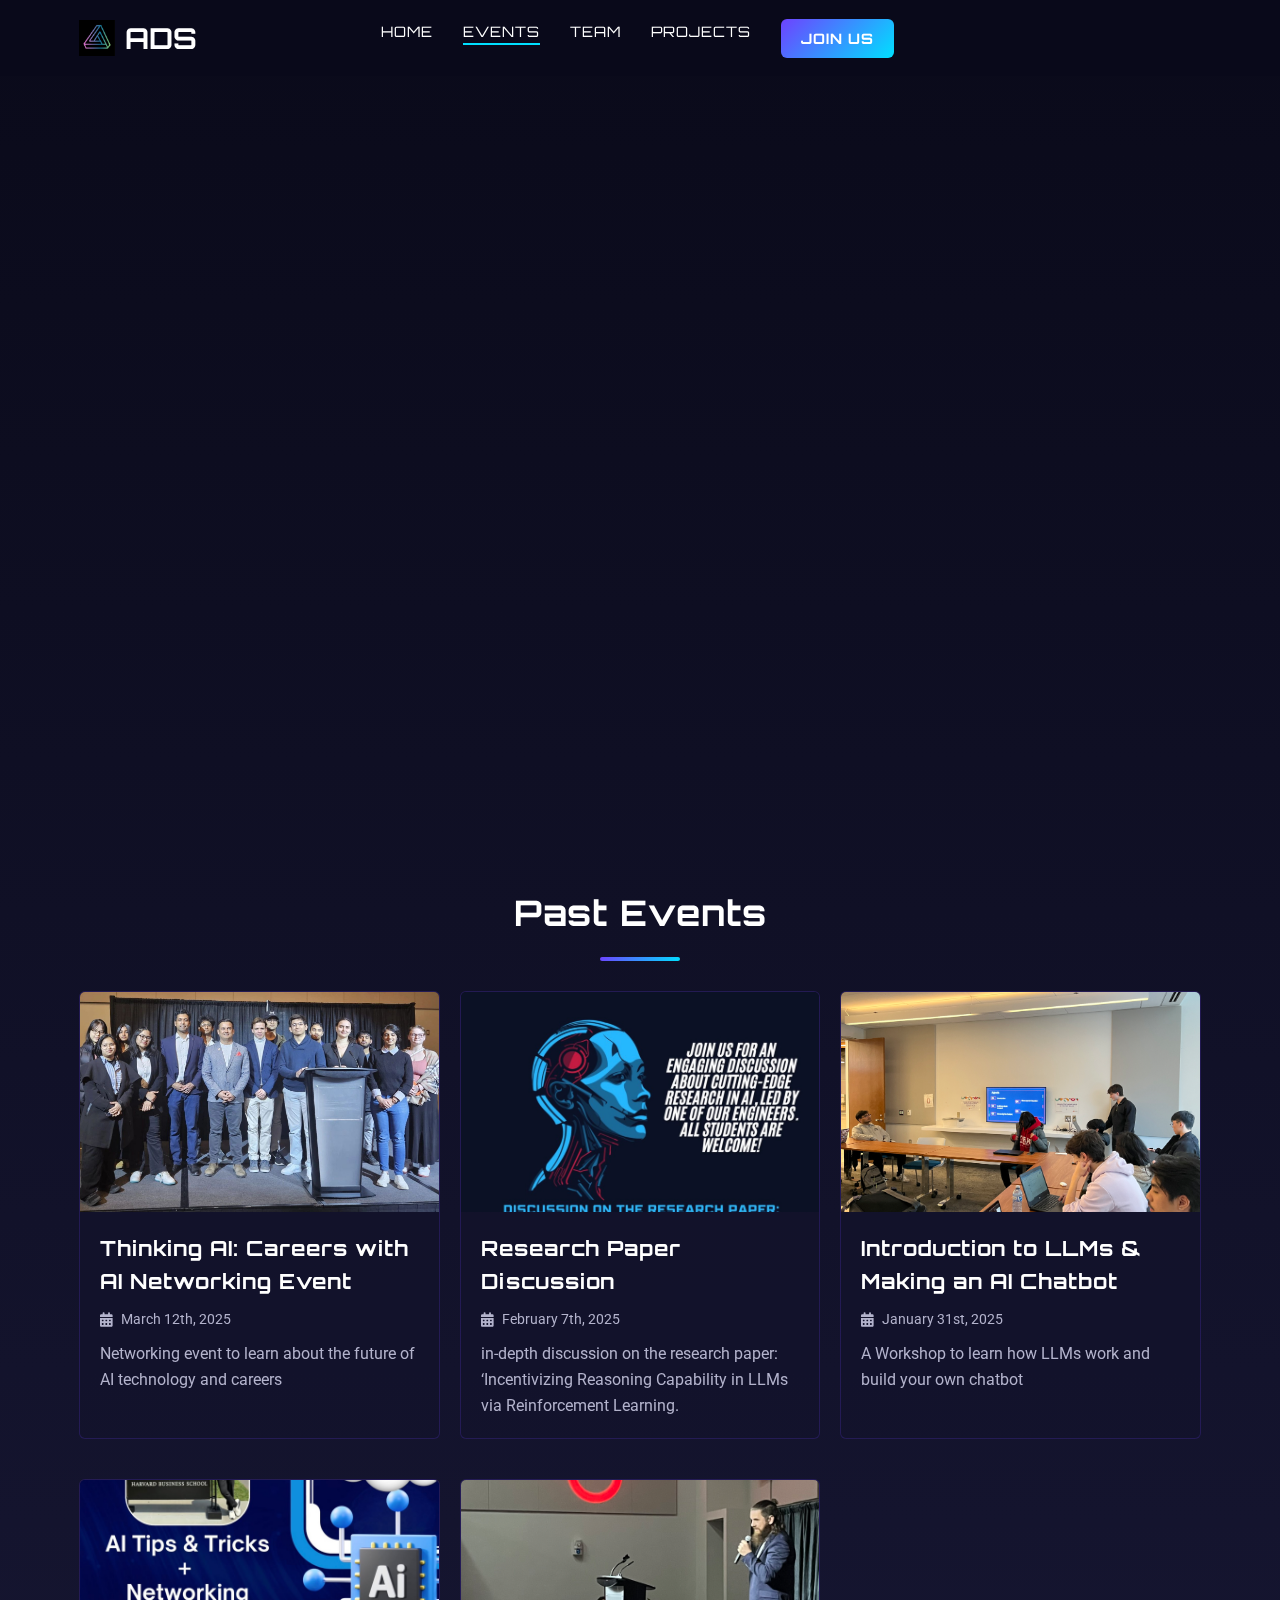
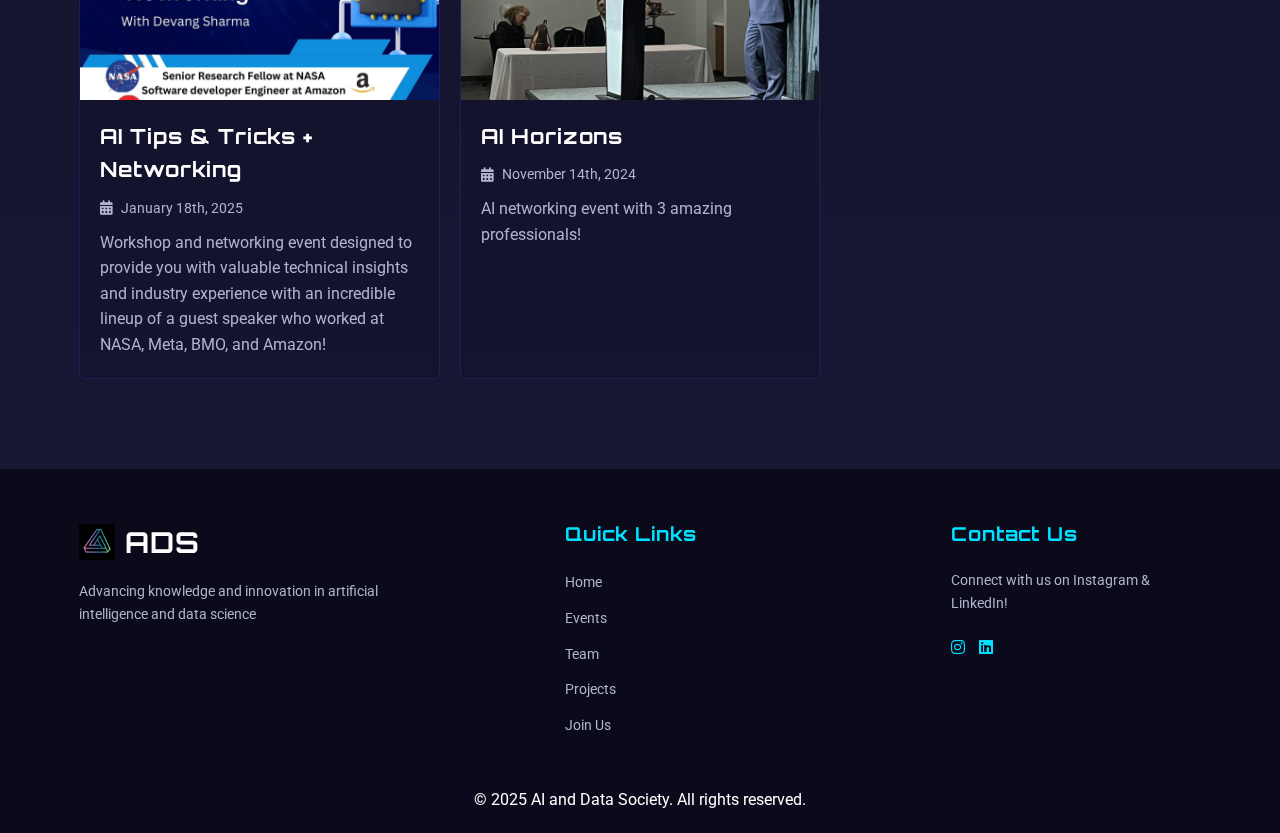
==== pages/events.html @ 5fe428db "Add files via upload" ====
<!DOCTYPE html>
<html lang="en">
<head>
    <meta charset="UTF-8">
    <meta name="viewport" content="width=device-width, initial-scale=1.0">
    <title>Events - AI and Data Society</title>
    <link rel="stylesheet" href="../css/style.css">
    <link rel="stylesheet" href="../css/animations.css">
    <link rel="stylesheet" href="https://cdnjs.cloudflare.com/ajax/libs/font-awesome/6.4.0/css/all.min.css">
    <link href="https://fonts.googleapis.com/css2?family=Orbitron:wght@400;700&family=Roboto:wght@300;400;700&display=swap" rel="stylesheet">
</head>
<body>
    <div class="circuit-bg"></div>
    
   <!-- Header -->
<header>
    <div class="container">
        <div class="logo">
            <img src="../images/logo.jpeg" alt="ADS Logo" class="logo-image">
            <a href="../index.html">ADS</a>
        </div>
        <nav>
            <ul>
                <li><a href="../index.html">Home</a></li>
                <li><a href="events.html" class="active">Events</a></li>
                <li><a href="team.html">Team</a></li>
                <li><a href="projects.html">Projects</a></li>
                <li><a href="https://discord.gg/Pwz5wjCJ" class="btn-primary">Join Us</a></li>
            </ul>
        </nav>
    </div>
</header>

    <!-- Page Banner -->
    <section class="page-banner">
        <div class="container">
            <h1>Events</h1>
            <p>Workshops, hackathons, and networking opportunities to enhance your AI and data science skills.</p>
        </div>
    </section>

    <!-- Upcoming Events -->
    <section class="events-section">
        <div class="container">
            <div class="section-header">
                <h2>Upcoming Events</h2>
                <div class="divider"></div>
            </div>
            <div class="events-list">
                <div class="event-card" id="event-1">
                    <div class="event-date">
                        <span class="day">12</span>
                        <span class="month">MAR</span>
                    </div>
                    <div class="event-details">
                        <h3>Thinking AI: Careers with AI Networking Event</h3>
                        <p class="event-time"><i class="fas fa-clock"></i> 5:00PM - 7:00PM</p>
                        <p class="event-location"><i class="fas fa-map-marker-alt"></i> Convention Center SSC</p>
                        <p class="event-description">Join us to learn about the future of AI technology and careers</p>
                        <div class="event-tags">
                            <span>Beginners</span>
                            <span>Workshop</span>
                            <span>Machine Learning</span>
                        </div>
                        <a href="#" class="btn-secondary" onclick="registerForEvent(1); return false;">Register</a>
                    </div>
                </div>
               
              
                
               
                
              
                </div>
            </div>
        </div>
    </section>

    <!-- Past Events -->
    <section class="past-events">
        <div class="container">
            <div class="section-header">
                <h2>Past Events</h2>
                <div class="divider"></div>
            </div>
            <div class="past-events-grid">
                <div class="past-event-card">
                    <div class="past-event-image">
                        <img src="../images/ainet1.jpeg" alt="Thinking AI: Careers with AI Networking Event">
                        <div class="image-overlay">
                            <span class="image-count">+5</span>
                        </div>
                    </div>
                    <div class="past-event-details">
                        <h3>Thinking AI: Careers with AI Networking Event</h3>
                        <p class="past-event-date"><i class="fas fa-calendar-alt"></i>March 12th, 2025</p>
                        <p>Networking event to learn about the future of AI technology and careers</p>
                    </div>
                    
                    <!-- Hidden gallery images -->
                    <div class="event-gallery" style="display: none;">
                        <img src="../images/ainet1.jpeg" alt="Workshop Day 1">
                        <img src="../images/ainet2.jpeg" alt="Workshop Day 1">
                        <img src="../images/ainet3.jpeg" alt="Text Processing Demo">
                      
                    </div>
                </div>

                <div class="past-event-card">
                    <div class="past-event-image">
                        <img src="../images/random1.jpeg" alt="Research Paper Discussion">
                       
                    </div>
                    <div class="past-event-details">
                        <h3>Research Paper Discussion</h3>
                        <p class="past-event-date"><i class="fas fa-calendar-alt"></i> February 7th, 2025</p>
                        <p> in-depth discussion on the research paper: ‘Incentivizing Reasoning Capability in LLMs via Reinforcement Learning.</p>
                    </div>
                    
                </div>

                <div class="past-event-card">
                    <div class="past-event-image">
                        <img src="../images/workshop1.jpeg" alt="Introduction to LLMs & Making an AI Chatbot ">
                        <div class="image-overlay">
                            <span class="image-count">+4</span>
                        </div>
                    </div>
                    <div class="past-event-details">
                        <h3>Introduction to LLMs & Making an AI Chatbot</h3>
                        <p class="past-event-date"><i class="fas fa-calendar-alt"></i> January 31st, 2025</p>
                        <p>A Workshop to learn how LLMs work and build your own chatbot</p>
                    </div>
                    
                    <!-- Hidden gallery images -->
                    <div class="event-gallery" style="display: none;">
                        <img src="../images/workshop1.jpeg" alt="Bootcamp Workshop">
                        <img src="../images/workshop2.jpeg" alt="Bootcamp Workshop">
                        <img src="../images/workshop3.jpeg" alt="Coding Session">
                        <img src="../images/workshop4.jpeg" alt="Group Discussion">
                       
                    </div>
                </div>

                <div class="past-event-card">
                    <div class="past-event-image">
                        <img src="../images/random2.jpeg" alt="AI Tips & Tricks + Networking">
                       
                    </div>
                    <div class="past-event-details">
                        <h3>AI Tips & Tricks + Networking</h3>
                        <p class="past-event-date"><i class="fas fa-calendar-alt"></i> January 18th, 2025</p>
                        <p>Workshop and networking event designed to provide you with valuable technical insights and industry experience with an incredible lineup of a guest speaker who worked at NASA, Meta, BMO, and Amazon!</p>
                    </div>
                    
                </div>
                
                <div class="past-event-card">
                    <div class="past-event-image">
                        <img src="../images/networking1.jpeg" alt="AI Horizons">
                        <div class="image-overlay">
                            <span class="image-count">+5</span>
                        </div>
                    </div>
                    <div class="past-event-details">
                        <h3>AI Horizons</h3>
                        <p class="past-event-date"><i class="fas fa-calendar-alt"></i> November 14th, 2024</p>
                        <p>AI networking event with 3 amazing professionals! </p>
                    </div>
                    
                    <!-- Hidden gallery images -->
                    <div class="event-gallery" style="display: none;">
                        <img src="../images/networking1.jpeg" alt="Research Presentation 1">
                        <img src="../images/networking2.jpeg" alt="Research Presentation 1">
                        <img src="../images/networking3.jpeg" alt="Panel Discussion">
                        <img src="../images/networking4.jpeg" alt="Research Poster Session">
                        <img src="../images/networking5.jpeg" alt="Keynote Speaker">
                       
                    </div>
                </div>
                
               
            </div>
        </div>
    </section>

    <!-- Modal/Lightbox to display the gallery -->
    <div id="gallery-modal" class="gallery-modal">
        <span class="close-modal">&times;</span>
        <div class="modal-content">
            <div class="gallery-slider">
                <!-- Images will be inserted here by JavaScript -->
            </div>
            <a class="prev-btn">&#10094;</a>
            <a class="next-btn">&#10095;</a>
        </div>
        <div class="gallery-thumbnails">
            <!-- Thumbnails will be inserted here by JavaScript -->
        </div>
    </div>

    <!-- Footer -->
    <footer>
        <div class="container">
            <div class="footer-content">
                <div class="footer-logo">
                    
                    <h3>
                        <img src="../images/logo.jpeg" alt="ADS Logo" class="logo-image">ADS</h3>
                    <p>Advancing knowledge and innovation in artificial intelligence and data science</p>
                </div>
                <div class="footer-links">
                    <h4>Quick Links</h4>
                    <ul>
                        <li><a href="../index.html">Home</a></li>
                        <li><a href="pages/events.html">Events</a></li>
                        <li><a href="pages/team.html">Team</a></li>
                        <li><a href="pages/projects.html">Projects</a></li>
                        <li><a href="https://linktr.ee/aianddatasocietyyorku?utm_source=linktree_profile_share&ltsid=64772a06-4e28-4e63-a13d-890682a0d814">Join Us</a></li>
                    </ul>
                </div>
                <div class="footer-contact">
                    <h4>Contact Us</h4>
                    <p>Connect with us on Instagram & LinkedIn!</p>
                    <!-- <p><i class="fas fa-map-marker-alt"></i> Science Building, Room 305</p> -->
                    <div class="social-links">
                        <!-- <a href="#"><i class="fab fa-twitter"></i></a> -->
                        <a href="https://www.instagram.com/adsyorku/"><i class="fab fa-instagram"></i></a>
                        <a href="https://www.linkedin.com/company/adsyorku"><i class="fab fa-linkedin"></i></a>
                        <!-- <a href="#"><i class="fab fa-github"></i></a> -->
                    </div>
                </div>
            </div>
            <div class="footer-bottom">
                <p>&copy; 2025 AI and Data Society. All rights reserved.</p>
            </div>
        </div>
    </footer>

    <script src="../js/script.js"></script>
</body>
</html>
---- css/style.css ----
/* Reset and Base Styles */
* {
    margin: 0;
    padding: 0;
    box-sizing: border-box;
}

:root {
    --primary-color: #6e42ff;
    --secondary-color: #00e0ff;
    --background-dark: #0a0a1a;
    --background-light: #12122c;
    --text-light: #ffffff;
    --text-dim: #b3b3cc;
    --gradient-primary: linear-gradient(135deg, #6e42ff 0%, #00e0ff 100%);
    --gradient-background: linear-gradient(to bottom, #0a0a1a, #1a1a3a);
    --transition-speed: 0.3s;
    --border-radius: 6px;
}

body {
    font-family: 'Roboto', sans-serif;
    background: var(--gradient-background);
    color: var(--text-light);
    line-height: 1.6;
    min-height: 100vh;
    overflow-x: hidden;
}

h1, h2, h3, h4, h5, h6 {
    font-family: 'Orbitron', sans-serif;
    margin-bottom: 0.5em;
    letter-spacing: 1px;
}

a {
    text-decoration: none;
    color: var(--text-light);
    transition: color var(--transition-speed);
}

a:hover {
    color: var(--secondary-color);
}

img {
    max-width: 100%;
}

.container {
    width: 90%;
    max-width: 1200px;
    margin: 0 auto;
    padding: 0 15px;
}

/* Circuit Background */
.circuit-bg {
    position: fixed;
    top: 0;
    left: 0;
    width: 100%;
    height: 100%;
    background-image: url('../images/circuit-bg.svg');
    background-size: cover;
    opacity: 0.1;
    z-index: -1;
    pointer-events: none;
}

/* Logo Styling */
.logo {
    display: flex;
    align-items: center;
}

.logo-image {
    height: 36px;
    margin-right: 10px;
}

.logo a {
    font-family: 'Orbitron', sans-serif;
    font-size: 1.8rem;
    font-weight: 700;
    color: var(--text-light);
}

/* Button Styles */
.btn-primary, .btn-secondary {
    display: inline-block;
    padding: 10px 25px;
    border-radius: var(--border-radius);
    font-family: 'Orbitron', sans-serif;
    font-weight: 700;
    text-transform: uppercase;
    letter-spacing: 1px;
    transition: all var(--transition-speed);
    cursor: pointer;
}

.btn-primary {
    background: var(--gradient-primary);
    color: var(--text-light);
    border: none;
}

.btn-primary:hover {
    transform: translateY(-3px);
    box-shadow: 0 5px 15px rgba(110, 66, 255, 0.4);
    color: var(--text-light);
}

.btn-secondary {
    background: transparent;
    color: var(--secondary-color);
    border: 2px solid var(--secondary-color);
}

.btn-secondary:hover {
    background-color: rgba(0, 224, 255, 0.1);
    transform: translateY(-3px);
    color: var(--secondary-color);
}

.center-button {
    text-align: center;
    margin-top: 30px;
}

/* Header Styles */
header {
    padding: 15px 0;
    position: fixed;
    width: 100%;
    top: 0;
    left: 0;
    z-index: 100;
    background: rgba(10, 10, 26, 0.95);
    backdrop-filter: blur(10px);
    transition: all var(--transition-speed);
}

header.scrolled {
    padding: 10px 0;
    box-shadow: 0 5px 20px rgba(0, 0, 0, 0.3);
}

header .container {
    display: flex;
    justify-content: space-between;
    align-items: center;
}

/* Mobile Navigation Toggle */
.mobile-nav-toggle {
    display: none;
    background: none;
    border: none;
    color: var(--text-light);
    font-size: 1.5rem;
    cursor: pointer;
    z-index: 1000;
}

/* Navigation */
nav ul {
    display: flex;
    list-style: none;
}

nav ul li {
    margin-left: 30px;
}

nav ul li a {
    font-family: 'Orbitron', sans-serif;
    font-size: 0.9rem;
    text-transform: uppercase;
    letter-spacing: 1px;
    position: relative;
}

nav ul li a:after {
    content: '';
    position: absolute;
    bottom: -5px;
    left: 0;
    width: 0;
    height: 2px;
    background: var(--secondary-color);
    transition: width var(--transition-speed);
}

nav ul li a:hover:after, nav ul li a.active:after {
    width: 100%;
}

nav ul li a.btn-primary {
    padding: 8px 20px;
}

nav ul li a.btn-primary:after {
    display: none;
}

/* Section Styles */
section {
    padding: 70px 0;
}

.section-header {
    text-align: center;
    margin-bottom: 30px;
}

.section-header h2 {
    font-size: 2.2rem;
    margin-bottom: 15px;
    position: relative;
    display: inline-block;
}

.divider {
    width: 80px;
    height: 4px;
    background: var(--gradient-primary);
    margin: 0 auto;
    border-radius: 2px;
}

/* Hero Section */
.hero {
    height: 100vh;
    display: flex;
    align-items: center;
    padding-top: 80px;
}

.hero .container {
    display: flex;
    justify-content: space-between;
    align-items: center;
}

.hero-content {
    width: 50%;
}

.hero-content h2 {
    font-size: 1.5rem;
    color: var(--secondary-color);
    margin-bottom: 0.5rem;
}

.hero-content h1 {
    font-size: 3.5rem;
    margin-bottom: 1rem;
    line-height: 1.2;
    background: var(--gradient-primary);
    -webkit-background-clip: text;
    -webkit-text-fill-color: transparent;
}

.hero-content p {
    font-size: 1.2rem;
    color: var(--text-dim);
    margin-bottom: 2rem;
    max-width: 600px;
}

.hero-buttons a {
    margin-right: 15px;
    margin-bottom: 15px;
    display: inline-block;
}

.neural-network {
    width: 45%;
    height: 400px;
    position: relative;
}

/* About Section */
.about {
    background-color: rgba(18, 18, 44, 0.6);
}

.about-content p {
    text-align: center;
    max-width: 800px;
    margin: 0 auto 40px;
    font-size: 1.1rem;
    color: var(--text-dim);
}

.about-stats {
    display: flex;
    justify-content: space-around;
    max-width: 700px;
    margin: 0 auto;
    flex-wrap: wrap;
}

.stat-item {
    text-align: center;
    margin: 15px;
}

.stat-number {
    font-family: 'Orbitron', sans-serif;
    font-size: 3rem;
    font-weight: 700;
    background: var(--gradient-primary);
    -webkit-background-clip: text;
    -webkit-text-fill-color: transparent;
    display: block;
}

.stat-text {
    font-size: 1rem;
    color: var(--text-dim);
    text-transform: uppercase;
    letter-spacing: 1px;
}

/* Events Section */
.events-slider, .events-list {
    display: flex;
    flex-wrap: wrap;
    gap: 20px;
    justify-content: center;
}

.event-card {
    background-color: rgba(18, 18, 44, 0.8);
    border-radius: var(--border-radius);
    overflow: hidden;
    width: 100%;
    max-width: 400px;
    transition: transform var(--transition-speed);
    border: 1px solid rgba(110, 66, 255, 0.2);
    display: flex;
    margin-bottom: 20px;
}

.events-section .event-card {
    width: 100%;
    max-width: 400px;
}

.event-card:hover {
    transform: translateY(-5px);
    box-shadow: 0 10px 20px rgba(0, 0, 0, 0.2);
}

.event-date {
    display: flex;
    flex-direction: column;
    justify-content: center;
    align-items: center;
    background: var(--gradient-primary);
    padding: 15px;
    width: 70px;
}

.event-date .day {
    font-family: 'Orbitron', sans-serif;
    font-size: 1.8rem;
    font-weight: 700;
}

.event-date .month {
    font-size: 0.9rem;
    text-transform: uppercase;
}

.event-details {
    padding: 20px;
    flex: 1;
}

.event-details h3 {
    font-size: 1.2rem;
    margin-bottom: 10px;
}

.event-time, .event-location {
    font-size: 0.9rem;
    color: var(--text-dim);
    margin-bottom: 5px;
}

.event-time i, .event-location i {
    margin-right: 5px;
    color: var(--secondary-color);
}

.event-description {
    margin: 15px 0;
    font-size: 0.95rem;
    color: var(--text-dim);
}

/* Past Events */
.past-events-grid {
    display: grid;
    grid-template-columns: repeat(auto-fill, minmax(300px, 1fr));
    gap: 20px;
    max-width: 1200px;
    margin: 0 auto;
}

.past-event-card {
    display: flex;
    flex-direction: column;
    background-color: rgba(18, 18, 44, 0.6);
    border-radius: var(--border-radius);
    overflow: hidden;
    transition: transform var(--transition-speed);
    border: 1px solid rgba(110, 66, 255, 0.2);
    margin-bottom: 20px;
}

.past-event-image {
    position: relative;
    cursor: pointer;
    overflow: hidden;
    height: 220px;
    width: 100%;
    margin: 0 auto;
}

.past-event-image img {
    width: 100%;
    height: 100%;
    object-fit: cover;
}

.past-event-image:hover img {
    transform: scale(1.05);
}

.image-overlay {
    position: absolute;
    top: 10px;
    right: 10px;
    background-color: rgba(0, 0, 0, 0.7);
    color: white;
    border-radius: 20px;
    padding: 5px 10px;
    font-size: 0.9rem;
    opacity: 0;
    transition: opacity 0.3s;
}

.past-event-image:hover .image-overlay {
    opacity: 1;
}

.past-event-details {
    padding: 20px;
    flex: 1;
}

.past-event-details h3 {
    font-size: 1.3rem;
    margin-bottom: 10px;
    color: var(--text-light);
}

.past-event-date {
    font-size: 0.9rem;
    color: var(--secondary-color);
    margin-bottom: 10px;
    display: flex;
    align-items: center;
}

.past-event-date i {
    margin-right: 8px;
}

.past-event-details p {
    color: var(--text-dim);
    line-height: 1.6;
}

/* Gallery Modal */
.gallery-modal {
    display: none;
    position: fixed;
    z-index: 1000;
    left: 0;
    top: 0;
    width: 100%;
    height: 100%;
    overflow: auto;
    background-color: rgba(0, 0, 0, 0.9);
    padding: 60px 0;
}

.modal-content {
    position: relative;
    margin: 40px auto 0;
    width: 90%;
    max-width: 900px;
    height: 60%;
    display: flex;
    justify-content: center;
    align-items: center;
}

.gallery-slider {
    width: 100%;
    height: 100%;
    display: flex;
    justify-content: center;
    align-items: center;
}

.gallery-slider img {
    max-width: 100%;
    max-height: 100%;
    object-fit: contain;
    display: none;
}

.gallery-slider img.active {
    display: block;
}

.prev-btn, .next-btn {
    position: absolute;
    top: 50%;
    transform: translateY(-50%);
    color: white;
    font-size: 2rem;
    font-weight: bold;
    cursor: pointer;
    transition: 0.3s;
    padding: 15px;
    user-select: none;
    background-color: rgba(0, 0, 0, 0.3);
    border-radius: 50%;
    width: 50px;
    height: 50px;
    display: flex;
    justify-content: center;
    align-items: center;
}

.prev-btn {
    left: 10px;
}

.next-btn {
    right: 10px;
}

.prev-btn:hover, .next-btn:hover {
    color: var(--secondary-color);
}

.close-modal {
    position: absolute;
    top: 15px;
    right: 20px;
    color: white;
    font-size: 2rem;
    font-weight: bold;
    cursor: pointer;
    z-index: 1001;
}

.close-modal:hover {
    color: var(--secondary-color);
}

.gallery-thumbnails {
    position: relative;
    width: 90%;
    max-width: 900px;
    margin: 20px auto 0;
    display: flex;
    justify-content: center;
    flex-wrap: wrap;
    gap: 8px;
    padding: 0 10px;
}

.gallery-thumbnails img {
    width: 50px;
    height: 50px;
    object-fit: cover;
    cursor: pointer;
    border: 2px solid transparent;
    opacity: 0.6;
    transition: all 0.3s;
}

.gallery-thumbnails img:hover {
    opacity: 1;
}

.gallery-thumbnails img.active {
    border-color: var(--secondary-color);
    opacity: 1;
}

/* Team Section */
.team-preview {
    background-color: rgba(18, 18, 44, 0.6);
}

.team-members, .team-grid {
    display: flex;
    flex-wrap: wrap;
    gap: 20px;
    justify-content: center;
}

.team-section .member-card {
    width: 100%;
    max-width: 300px;
    margin-bottom: 20px;
}

.member-card.simplified {
    padding: 20px;
    background-color: rgba(18, 18, 44, 0.8);
    border-radius: var(--border-radius);
    overflow: hidden;
    width: 100%;
    max-width: 300px;
    transition: transform var(--transition-speed);
    border: 1px solid rgba(110, 66, 255, 0.2);
    margin-bottom: 20px;
}

.member-card.simplified:hover {
    transform: translateY(-5px);
    box-shadow: 0 10px 20px rgba(0, 0, 0, 0.2);
}

.member-card.simplified .member-info {
    padding: 0;
}

.member-card.simplified h3 {
    font-size: 1.3rem;
    margin-bottom: 5px;
}

.department {
    font-size: 0.85rem;
    color: var(--text-dim);
    margin-top: 5px;
}

/* Projects Section */
.projects-msg {
    text-align: center;
    margin-bottom: 30px;
}

/* Join Section */
.join {
    background: var(--gradient-primary);
    text-align: center;
    padding: 50px 0;
}

.join-content {
    max-width: 90%;
    margin: 0 auto;
}

.join-content h2 {
    font-size: 2.2rem;
    margin-bottom: 20px;
}

.join-content p {
    margin-bottom: 30px;
    font-size: 1.1rem;
}

.join-content .btn-primary {
    background: var(--text-light);
    color: var(--primary-color);
    border: 2px solid transparent;
    font-size: 1.1rem;
    padding: 12px 30px;
    margin: 10px 0;
}

.join-content .btn-primary:hover {
    background: transparent;
    color: var(--text-light);
    border-color: var(--text-light);
}

/* Footer */
footer {
    background-color: rgba(10, 10, 26, 0.95);
    padding: 50px 0 20px;
}

.footer-content {
    display: flex;
    flex-wrap: wrap;
    justify-content: space-between;
    margin-bottom: 40px;
    gap: 30px;
}

.footer-logo {
    width: 100%;
    max-width: 350px;
}

.footer-logo h3 {
    display: flex;
    align-items: center;
    font-size: 1.8rem;
    margin-bottom: 15px;
}

.footer-logo p {
    color: var(--text-dim);
    font-size: 0.9rem;
}

.footer-links, .footer-contact {
    width: 100%;
    max-width: 250px;
}

.footer-links h4, .footer-contact h4 {
    font-size: 1.2rem;
    margin-bottom: 20px;
    color: var(--secondary-color);
}

.footer-links ul {
    list-style: none;
}

.footer-links ul li {
    margin-bottom: 10px;
}

.footer-links ul li a {
    font-size: 0.9rem;
    color: var(--text-dim);
    transition: all var(--transition-speed);
}

.footer-links ul li a:hover {
    color: var(--secondary-color);
    padding-left: 5px;
}

.footer-contact p {
    margin-bottom: 10px;
    font-size: 0.9rem;
    color: var(--text-dim);
}

.footer-contact i {
    margin-right: 10px;
    color: var(--secondary-color);
}

.footer-contact .social-links {
    margin-top: 20px;
}

.footer-bottom {
    text-align: center;
}

/* Page Banner */
.page-banner {
    padding: 100px 0 40px;
    text-align: center;
}

.page-banner h1 {
    margin-bottom: 15px;
    color: var(--text-light);
}

.page-banner .divider {
    margin-bottom: 20px;
}

/* Centered Content Styling */
.center-content {
    text-align: center;
    padding: 40px 0;
    margin: 30px auto;
    max-width: 90%;
}

.coming-soon-text {
    font-size: 2.2rem;
    margin-bottom: 20px;
    font-family: 'Orbitron', sans-serif;
    background: var(--gradient-primary);
    -webkit-background-clip: text;
    -webkit-text-fill-color: transparent;
    display: inline-block;
}

.center-content p {
    color: var(--text-dim);
    font-size: 1.1rem;
}

/* Projects Section - Commented but kept for future use */
.projects-grid {
    display: flex;
    flex-wrap: wrap;
    gap: 20px;
    justify-content: center;
}

.project-card {
    background-color: rgba(18, 18, 44, 0.8);
    border-radius: var(--border-radius);
    overflow: hidden;
    width: 100%;
    max-width: 400px;
    transition: transform var(--transition-speed);
    border: 1px solid rgba(110, 66, 255, 0.2);
    margin-bottom: 20px;
}

.project-card:hover {
    transform: translateY(-5px);
    box-shadow: 0 10px 20px rgba(0, 0, 0, 0.2);
}

.project-image {
    height: 200px;
    overflow: hidden;
}

.project-image img {
    width: 100%;
    height: 100%;
    object-fit: cover;
    transition: transform 0.5s;
}

.project-card:hover .project-image img {
    transform: scale(1.05);
}

.project-details {
    padding: 20px;
}

.project-details h3 {
    font-size: 1.3rem;
    margin-bottom: 10px;
}

.project-details p {
    color: var(--text-dim);
    font-size: 0.95rem;
    margin-bottom: 15px;
}

.project-tech {
    display: flex;
    flex-wrap: wrap;
    gap: 10px;
    margin-bottom: 15px;
}

.project-tech span {
    padding: 5px 10px;
    background-color: rgba(110, 66, 255, 0.2);
    border-radius: 20px;
    font-size: 0.8rem;
    color: var(--secondary-color);
}

/* Mobile Menu Styles */
@media (max-width: 991px) {
    .mobile-nav-toggle {
        display: block;
        font-size: 1.8rem;
    }
    
    nav {
        position: fixed;
        top: 0;
        right: -100%;
        width: 70%;
        height: 100%;
        background: var(--background-dark);
        padding: 80px 20px 20px;
        overflow-y: auto;
        transition: 0.5s;
        z-index: 99;
    }
    
    nav.active {
        right: 0;
        box-shadow: -5px 0 15px rgba(0, 0, 0, 0.3);
    }
    
    nav ul {
        flex-direction: column;
    }
    
    nav ul li {
        margin: 15px 0;
    }
    
    nav ul li a {
        font-size: 1.1rem;
    }
}

/* Responsive Adjustments */
@media (max-width: 1200px) {
    .hero-content h1 {
        font-size: 3rem;
    }
    
    .section-header h2 {
        font-size: 2rem;
    }
}

@media (max-width: 991px) {
    header {
        padding: 10px 0;
    }
    
    .logo a {
        font-size: 1.6rem;
    }

    .logo-image {
        height: 32px;
    }
    
    .hero .container {
        flex-direction: column;
        text-align: center;
    }
    
    .hero-content {
        width: 100%;
        margin-bottom: 30px;
    }
    
    .hero-content h1 {
        font-size: 2.8rem;
    }
    
    .hero-content p {
        margin: 0 auto 25px;
    }
    
    .neural-network {
        width: 100%;
        max-width: 400px;
        height: 250px;
    }
}

@media (max-width: 768px) {
    section {
        padding: 50px 0;
    }
    
    .hero {
        height: auto;
        min-height: 100vh;
        padding-top: 60px;
        padding-bottom: 40px;
    }
    
    .hero-content h1 {
        font-size: 2.3rem;
    }
    
    .hero-content h2 {
        font-size: 1.3rem;
    }
    
    .hero-content p {
        font-size: 1rem;
    }
    
    .section-header h2 {
        font-size: 1.8rem;
    }
    
    .event-card, 
    .member-card.simplified {
        width: 100%;
        max-width: 100%;
    }
    
    .past-events-grid {
        grid-template-columns: 1fr;
    }
    
    .footer-logo, 
    .footer-links, 
    .footer-contact {
        width: 100%;
        text-align: center;
        margin-bottom: 30px;
    }
    
    .footer-logo h3 {
        justify-content: center;
    }
    
    .footer-contact .social-links {
        display: flex;
        justify-content: center;
        gap: 20px;
    }
}

@media (max-width: 480px) {
    .container {
        width: 95%;
        padding: 0 10px;
    }
    
    header {
        padding: 8px 0;
    }
    
    .logo-image {
        height: 28px;
    }
    
    .logo a {
        font-size: 1.4rem;
    }
    
    .btn-primary, .btn-secondary {
        padding: 8px 20px;
        font-size: 0.9rem;
    }
    
    .hero-content h1 {
        font-size: 2rem;
    }
    
    .hero-content h2 {
        font-size: 1.1rem;
    }
    
    .section-header h2 {
        font-size: 1.5rem;
    }
    
    .event-date {
        width: 60px;
        padding: 10px;
    }
    
    .event-date .day {
        font-size: 1.5rem;
    }
    
    .event-details h3 {
        font-size: 1.1rem;
    }
    
    .past-event-image {
        height: 180px;
    }
    
    .past-event-details h3 {
        font-size: 1.2rem;
    }
    
    .join-content h2 {
        font-size: 1.8rem;
    }
    
    .join-content p {
        font-size: 1rem;
    }
    
    .coming-soon-text {
        font-size: 1.8rem;
    }
    
    .member-card.simplified h3 {
        font-size: 1.1rem;
    }
}
---- css/animations.css ----
/* Neural Network Animation */
.neural-network {
    position: relative;
    overflow: hidden;
}

.neural-network:before {
    content: '';
    position: absolute;
    top: 0;
    left: 0;
    width: 100%;
    height: 100%;
    background-image: url('../images/circuit-bg.svg');
    background-size: contain;
    background-repeat: no-repeat;
    background-position: center;
    opacity: 0.8;
    animation: pulse 4s infinite alternate;
}

@keyframes pulse {
    0% {
        opacity: 0.5;
        transform: scale(1);
    }
    100% {
        opacity: 0.8;
        transform: scale(1.05);
    }
}

/* Node and Connection Animations */
.node {
    position: absolute;
    width: 8px;
    height: 8px;
    background-color: var(--secondary-color);
    border-radius: 50%;
    opacity: 0.8;
    animation: nodeGlow 3s infinite alternate;
}

@keyframes nodeGlow {
    0% {
        box-shadow: 0 0 5px var(--secondary-color);
    }
    100% {
        box-shadow: 0 0 15px var(--secondary-color), 0 0 30px var(--primary-color);
    }
}

.connection {
    position: absolute;
    height: 1px;
    background: linear-gradient(90deg, var(--primary-color), var(--secondary-color));
    animation: connectionFlow 2s infinite linear;
    transform-origin: left center;
}

@keyframes connectionFlow {
    0% {
        opacity: 0;
        transform: scaleX(0);
    }
    50% {
        opacity: 1;
        transform: scaleX(1);
    }
    100% {
        opacity: 0;
        transform: scaleX(1);
    }
}

/* Glow Effects */
.glow-text {
    text-shadow: 0 0 10px var(--primary-color), 0 0 20px var(--secondary-color);
    animation: textGlow 3s infinite alternate;
}

@keyframes textGlow {
    0% {
        text-shadow: 0 0 5px var(--primary-color);
    }
    100% {
        text-shadow: 0 0 15px var(--primary-color), 0 0 30px var(--secondary-color);
    }
}

/* Page Transitions */
.fade-in {
    animation: fadeIn 0.5s ease forwards;
    opacity: 0;
}

@keyframes fadeIn {
    from {
        opacity: 0;
        transform: translateY(20px);
    }
    to {
        opacity: 1;
        transform: translateY(0);
    }
}

/* Responsive Animations */
@media (max-width: 768px) {
    .node, .connection {
        display: none;
    }
    
    .neural-network:before {
        opacity: 0.4;
    }
}

/* Hover Animations */
.card-hover {
    transition: all 0.3s;
}

.card-hover:hover {
    transform: translateY(-5px);
    box-shadow: 0 10px 20px rgba(0, 0, 0, 0.2);
}

/* Loading Animation */
.loading {
    width: 50px;
    height: 50px;
    border: 5px solid rgba(110, 66, 255, 0.3);
    border-radius: 50%;
    border-top-color: var(--primary-color);
    animation: spin 1s infinite linear;
    margin: 0 auto;
}

@keyframes spin {
    0% {
        transform: rotate(0deg);
    }
    100% {
        transform: rotate(360deg);
    }
}

/* Button Hover Effect */
.btn-hover-effect {
    position: relative;
    overflow: hidden;
}

.btn-hover-effect:after {
    content: '';
    position: absolute;
    width: 100%;
    height: 100%;
    top: 0;
    left: -100%;
    background: linear-gradient(90deg, transparent, rgba(255, 255, 255, 0.2), transparent);
    transition: 0.5s;
}

.btn-hover-effect:hover:after {
    left: 100%;
}
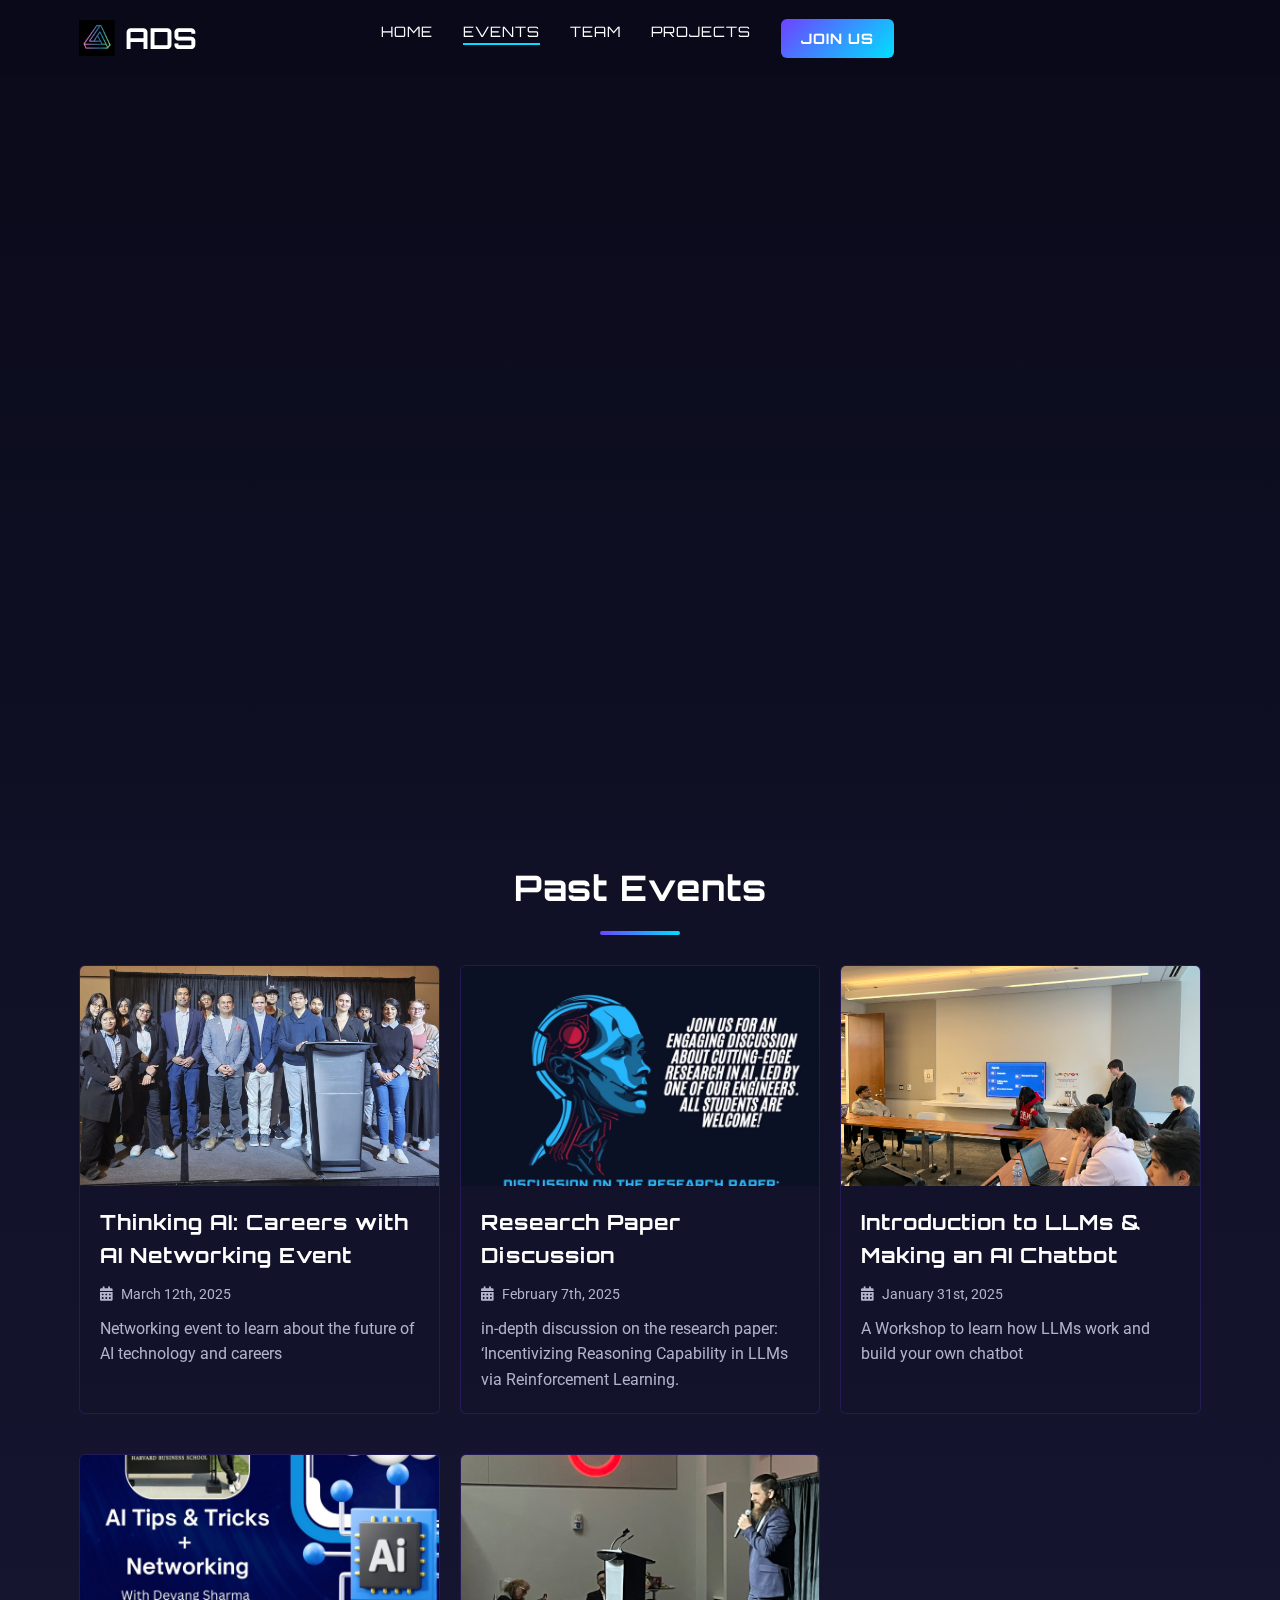
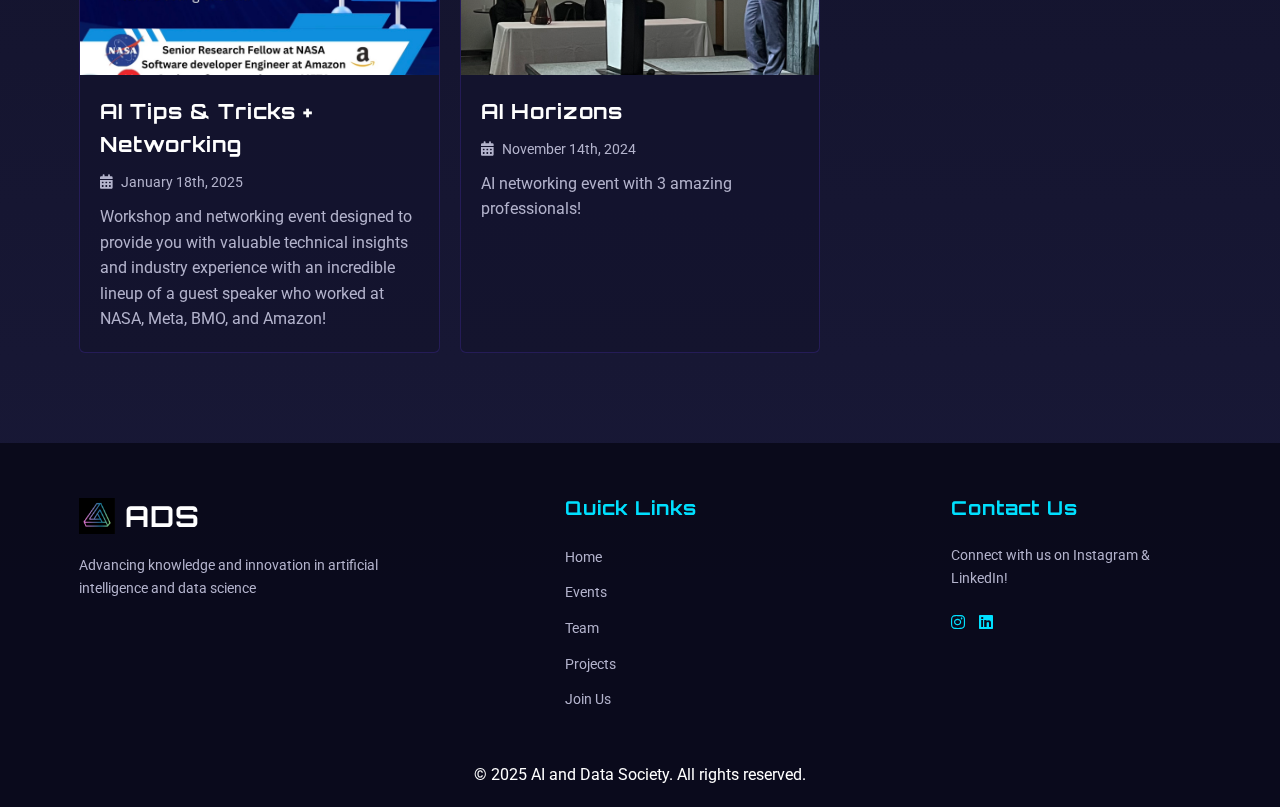
==== commit bd0cdfef: "Update events.html" ====
--- a/pages/events.html
+++ b/pages/events.html
@@ -57,12 +57,7 @@
                         <p class="event-time"><i class="fas fa-clock"></i> 5:00PM - 7:00PM</p>
                         <p class="event-location"><i class="fas fa-map-marker-alt"></i> Convention Center SSC</p>
                         <p class="event-description">Join us to learn about the future of AI technology and careers</p>
-                        <div class="event-tags">
-                            <span>Beginners</span>
-                            <span>Workshop</span>
-                            <span>Machine Learning</span>
-                        </div>
-                        <a href="#" class="btn-secondary" onclick="registerForEvent(1); return false;">Register</a>
+                        <a href="https://linktr.ee/aianddatasocietyyorku?utm_source=linktree_profile_share&ltsid=64772a06-4e28-4e63-a13d-890682a0d814" class="btn-secondary">Register</a>
                     </div>
                 </div>
                
@@ -213,9 +208,9 @@
                     <h4>Quick Links</h4>
                     <ul>
                         <li><a href="../index.html">Home</a></li>
-                        <li><a href="pages/events.html">Events</a></li>
-                        <li><a href="pages/team.html">Team</a></li>
-                        <li><a href="pages/projects.html">Projects</a></li>
+                        <li><a href="../pages/events.html">Events</a></li>
+                        <li><a href="../pages/team.html">Team</a></li>
+                        <li><a href="../pages/projects.html">Projects</a></li>
                         <li><a href="https://linktr.ee/aianddatasocietyyorku?utm_source=linktree_profile_share&ltsid=64772a06-4e28-4e63-a13d-890682a0d814">Join Us</a></li>
                     </ul>
                 </div>
@@ -239,4 +234,4 @@
 
     <script src="../js/script.js"></script>
 </body>
-</html>+</html>
--- a/css/style.css
+++ b/css/style.css
@@ -1104,4 +1104,71 @@
     .member-card.simplified h3 {
         font-size: 1.1rem;
     }
-}+}
+
+/* Fix for Footer Layout */
+  @media (max-width: 768px) {
+    .footer-content {
+      display: flex;
+      flex-direction: column;
+      align-items: center;
+      text-align: center;
+    }
+    
+    .footer-logo, .footer-links, .footer-contact {
+      width: 100%;
+      max-width: 100%;
+      text-align: center;
+      margin-bottom: 30px;
+    }
+    
+    .footer-logo h3 {
+      justify-content: center;
+    }
+    
+    .footer-links ul {
+      display: flex;
+      flex-direction: column;
+      align-items: center;
+    }
+    
+    .footer-contact .social-links {
+      display: flex;
+      justify-content: center;
+      gap: 20px;
+    }
+    
+    /* Fix for Quick Links and Contact Us headings */
+    .footer-links h4, .footer-contact h4 {
+      text-align: center;
+      width: 100%;
+    }
+    
+    /* Ensure all footer text is centered */
+    .footer-logo p, .footer-links ul li, .footer-contact p {
+      text-align: center;
+    }
+  }
+  
+  /* Extra fix for the logo duplication in footer */
+  .footer-logo h3 img {
+    margin-right: 10px;
+  }
+  
+  /* Fix font sizes for better mobile display */
+  @media (max-width: 480px) {
+    .hero-content h1 {
+      font-size: 2.5rem;
+    }
+    
+    .hero-content h2 {
+      font-size: 1.3rem;
+    }
+    
+    .footer-links h4, .footer-contact h4 {
+      font-size: 1.5rem;
+      margin-top: 10px;
+    }
+  }
+
+  
